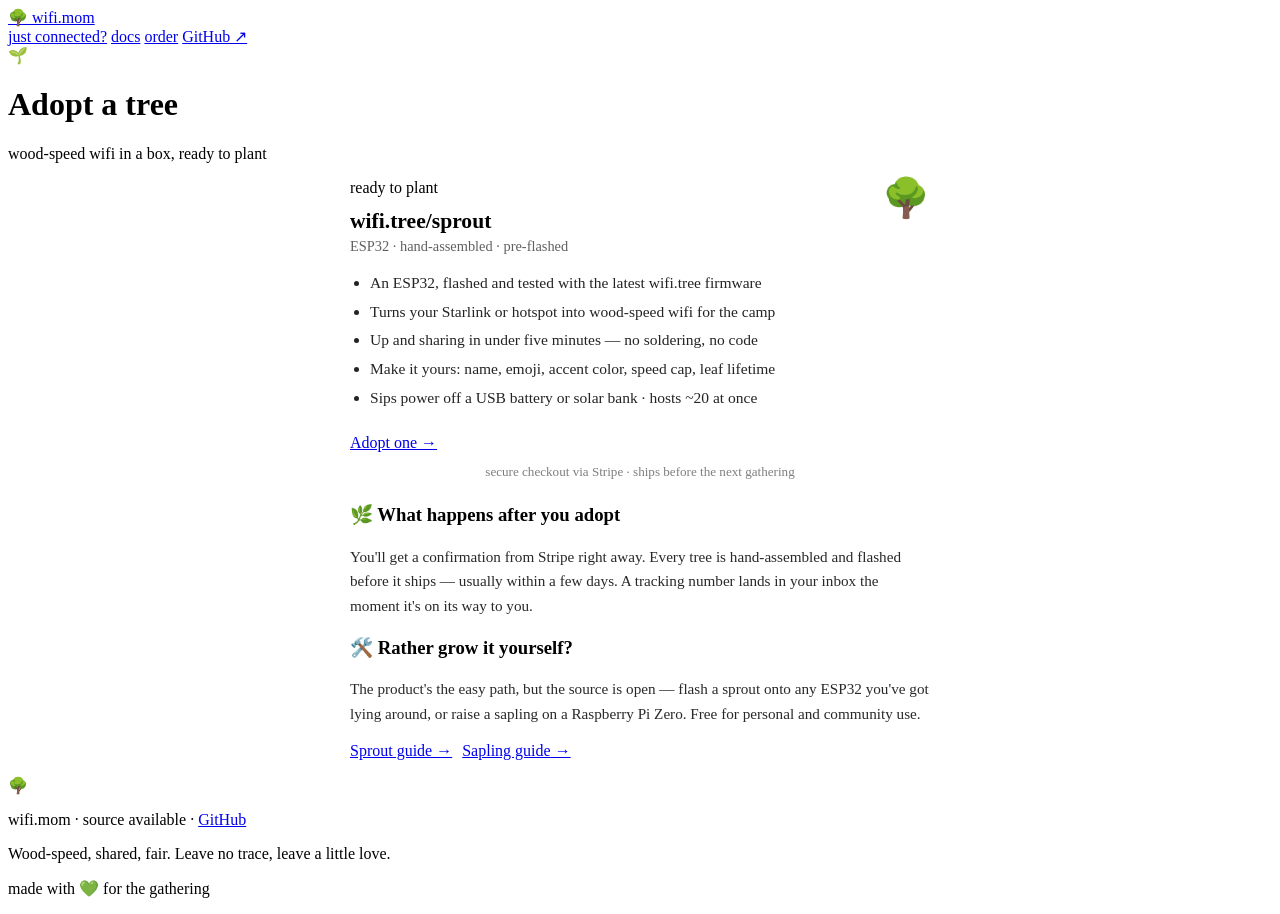
==== web/order.html @ d9ea2d88 "add wifi.mom website + update READMEs and spec - web/: full static site (index, visitor, docs, order" ====
<!DOCTYPE html>
<html lang="en">
<head>
  <meta charset="UTF-8">
  <meta name="viewport" content="width=device-width, initial-scale=1.0">
  <title>wifi.mom — adopt a tree</title>
  <meta name="description" content="Wood-speed wifi in a box. Order a pre-grown wifi.tree/sprout — hand-assembled, pre-flashed, ready to share your Starlink with the whole camp. Or build your own for free.">
  <link rel="icon" href="data:image/svg+xml,<svg xmlns='http://www.w3.org/2000/svg' viewBox='0 0 100 100'><text y='.9em' font-size='90'>🌳</text></svg>">
  <link rel="stylesheet" href="/style.css">
</head>
<body>

<nav>
  <div class="nav-inner">
    <a class="nav-brand" href="/">🌳 wifi.mom</a>
    <div class="nav-links">
      <a href="/visitor" class="hide-sm">just connected?</a>
      <a href="/docs/">docs</a>
      <a href="/order" class="active">order</a>
      <a href="https://github.com/AgentMage/wifi.tree">GitHub ↗</a>
    </div>
  </div>
</nav>

<div class="page-header">
  <div class="logo">🌱</div>
  <h1>Adopt a tree</h1>
  <p class="tag">wood-speed wifi in a box, ready to plant</p>
</div>

<div class="section">
  <div style="max-width:580px; margin:0 auto;">

    <div class="card warm" style="margin-bottom:24px;">
      <div style="display:flex; justify-content:space-between; align-items:flex-start; margin-bottom:14px;">
        <div>
          <span class="badge">ready to plant</span>
          <h3 style="margin:12px 0 4px; font-size:1.35em;">wifi.tree/sprout</h3>
          <p style="margin:0; opacity:0.62; font-size:0.9em;">ESP32 · hand-assembled · pre-flashed</p>
        </div>
        <div style="font-size:2.4em; line-height:1;">🌳</div>
      </div>

      <ul style="margin:0 0 22px; padding-left:20px; opacity:0.86; line-height:1.85; font-size:0.97em;">
        <li>An ESP32, flashed and tested with the latest wifi.tree firmware</li>
        <li>Turns your Starlink or hotspot into wood-speed wifi for the camp</li>
        <li>Up and sharing in under five minutes — no soldering, no code</li>
        <li>Make it yours: name, emoji, accent color, speed cap, leaf lifetime</li>
        <li>Sips power off a USB battery or solar bank · hosts ~20 at once</li>
      </ul>

      <a class="btn honey full" href="https://buy.stripe.com/9B67sL7sM5YSdjY2yOfbq01" target="_blank" rel="noopener">
        Adopt one →
      </a>
      <p style="text-align:center; margin:12px 0 0; opacity:0.5; font-size:0.82em;">
        secure checkout via Stripe · ships before the next gathering
      </p>
    </div>

    <div class="card" style="margin-bottom:16px;">
      <h3>🌿 What happens after you adopt</h3>
      <p style="opacity:0.84; line-height:1.6; margin:8px 0 0; font-size:0.95em;">
        You'll get a confirmation from Stripe right away. Every tree is
        hand-assembled and flashed before it ships — usually within a few days.
        A tracking number lands in your inbox the moment it's on its way to you.
      </p>
    </div>

    <div class="card" style="margin-bottom:16px;">
      <h3>🛠️ Rather grow it yourself?</h3>
      <p style="opacity:0.84; line-height:1.6; margin:8px 0 0; font-size:0.95em;">
        The product's the easy path, but the source is open — flash a sprout
        onto any ESP32 you've got lying around, or raise a sapling on a
        Raspberry Pi Zero. Free for personal and community use.
      </p>
      <div style="display:flex; gap:10px; margin-top:16px; flex-wrap:wrap;">
        <a class="btn sec" href="/docs/esp32">Sprout guide →</a>
        <a class="btn sec" href="/docs/pi">Sapling guide →</a>
      </div>
    </div>

  </div>
</div>

<footer>
  <div class="footer-mark">🌳</div>
  <p class="footer-line">
    wifi.mom · source available · <a href="https://github.com/AgentMage/wifi.tree">GitHub</a>
  </p>
  <p class="footer-line">Wood-speed, shared, fair. Leave no trace, leave a little love.</p>
  <p class="footer-love">made with 💚 for the gathering</p>
</footer>

</body>
</html>
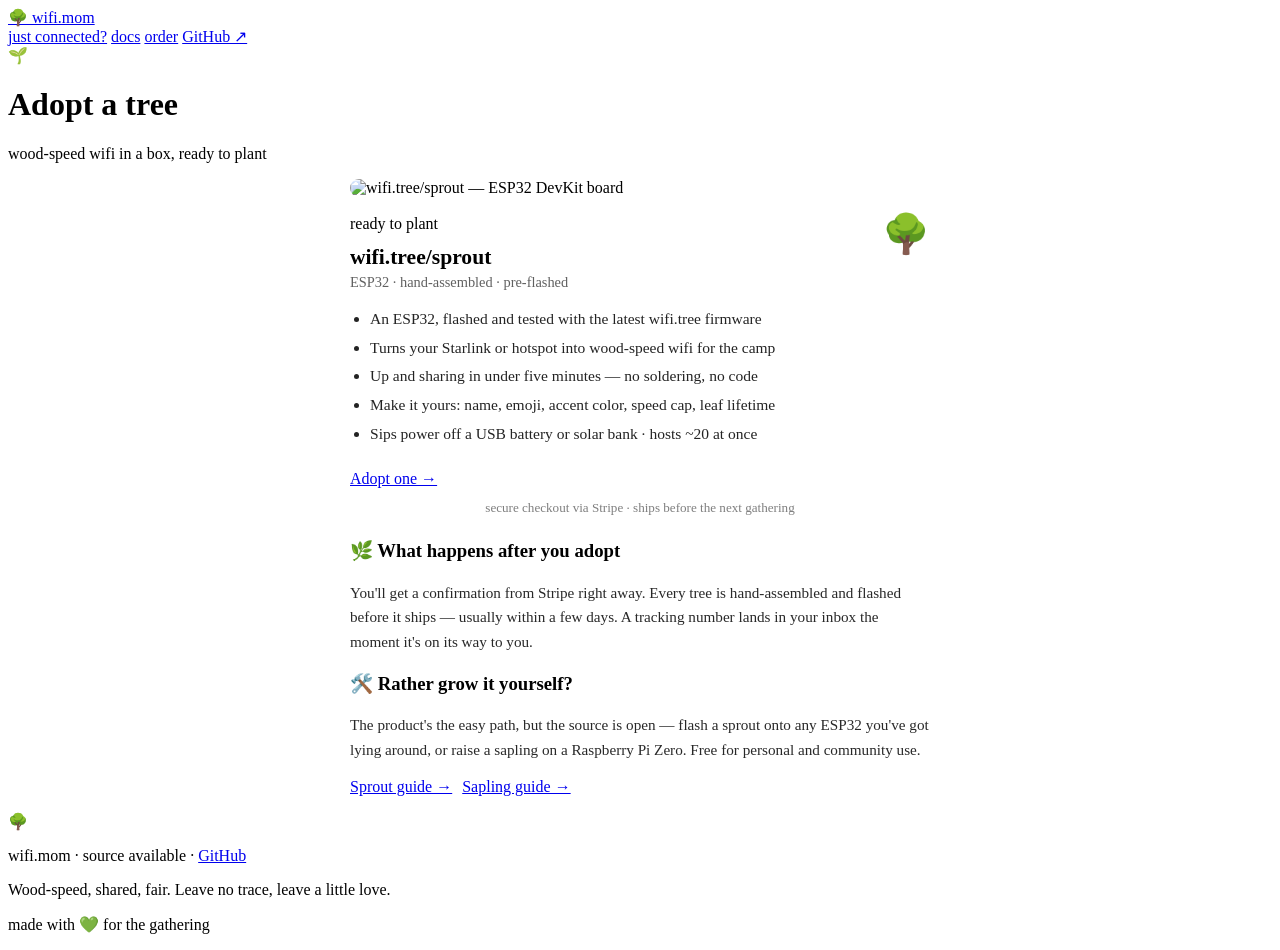
==== commit 3a8f781d: "web: add ESP32 product photo to order page CC0 public domain image from Wikimedia Commons (no attrib" ====
--- a/web/order.html
+++ b/web/order.html
@@ -32,6 +32,8 @@
   <div style="max-width:580px; margin:0 auto;">
 
     <div class="card warm" style="margin-bottom:24px;">
+      <img src="/images/sprout-esp32.jpg" alt="wifi.tree/sprout — ESP32 DevKit board"
+        style="width:100%; border-radius:10px; margin-bottom:18px; object-fit:cover; max-height:260px; display:block;">
       <div style="display:flex; justify-content:space-between; align-items:flex-start; margin-bottom:14px;">
         <div>
           <span class="badge">ready to plant</span>
